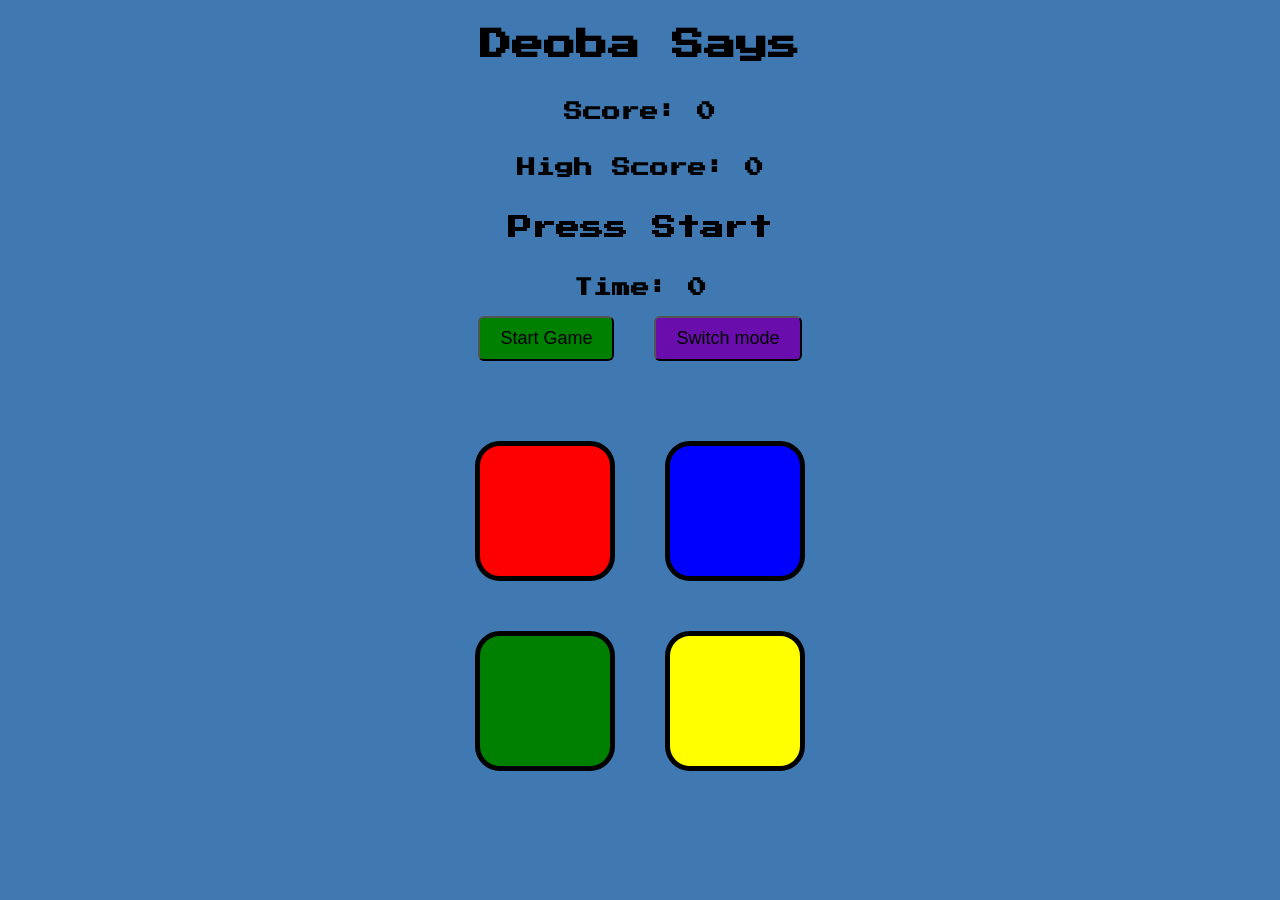
==== index.html @ d534ac56 "initial commit" ====
<!DOCTYPE html>
<html lang="en">
<head>
<meta charset="UTF-8">
<meta name="viewport" content="width=device-width, initial-scale=1.0">
<title>Deoba's Game</title>
<link rel="stylesheet" href="index.css">
<link href="https://fonts.googleapis.com/css?family=Press+Start+2P" rel="stylesheet">
</head>

<body>

<h1>Deoba Says</h1>
<h3 id="score">Score: 0</h3>
<h3 id="high-score">High Score: 0</h3>
<h2 id="level-title">Press Start</h2> 
<h3 id="timer">Time: 0</h3>


<div class="btn">
<button id="start-btn">Start Game</button>  
<a href="index2.html">
<button class="switch-btn" id="myBtn">Switch mode</button>
</a>  <!--- <a href="index2.html" class="switch-btn"><button>Switch mode</button></a> -->
</div>



<div class="page-wrapper">
  <div class="box" style="background-color:red;" id="box1"></div>
  <div class="box" style="background-color:blue;" id="box2"></div>
</div>

<div class="page-wrapper2">
  <div class="box" style="background-color:green;" id="box3"></div>
  <div class="box" style="background-color:yellow;" id="box4"></div>
</div>

<script>

let gamePattern = [];
let userClickedPattern = [];

let buttonColors = ["box1", "box2", "box3", "box4"];

let started = false;
let level = 0;
let score = 0;
let highScore = 0;

const boxes = document.querySelectorAll(".box");

// AUDIO
let audioContext = new (window.AudioContext || window.webkitAudioContext)();

document.addEventListener("click", () => {
  if (audioContext.state === "suspended") {
    audioContext.resume();
  }
});

// START BUTTON
document.getElementById("start-btn").addEventListener("click", function () {
  if (!started) {
    started = true;
    nextSequence();
  }
});

// BOX CLICK
boxes.forEach(box => {
  box.addEventListener("click", function () {

    if (!started) return;

    let userChosenColor = this.id;

    userClickedPattern.push(userChosenColor);

    playSound(userChosenColor);
    flashBox(this);
    checkAnswer(userClickedPattern.length - 1);
  });
});

//Timer function
let timeLeft = 0;
let timerId;

function startTimer() {

  // decide time based on level
  if (level <= 5) {
    timeLeft = 12;
  } 
  else if (level <= 10) {
    timeLeft = 9;
  } 
  else {
    timeLeft = 5;
  }

  document.getElementById("timer").innerText = "Time: " + timeLeft;

  clearInterval(timerId); // stop previous timer if any

  timerId = setInterval(() => {
    timeLeft--;

    document.getElementById("timer").innerText = "Time: " + timeLeft;

    if (timeLeft <= 0) {
      clearInterval(timerId);
      gameOver();
    }
  }, 1000);
}

// NEXT SEQUENCE
function nextSequence() {

  userClickedPattern = [];

  level++;
  score++;

  document.getElementById("level-title").innerText = "Level " + level;
  document.getElementById("score").innerText = "Score: " + score;

  const randomIndex = Math.floor(Math.random() * 4);
  const randomColor = buttonColors[randomIndex];

  gamePattern.push(randomColor);

  playSound(randomColor);

  setTimeout(() => {
    flashBox(document.getElementById(randomColor));
  }, 500);

  startTimer();
}

// FLASH
function flashBox(box) {
  box.classList.add("flash");

  setTimeout(() => {
    box.classList.remove("flash");
  }, 300);
}

// CHECK ANSWER
function checkAnswer(currentIndex) {

  if (userClickedPattern[currentIndex] === gamePattern[currentIndex]) {

    if (userClickedPattern.length === gamePattern.length) {
      setTimeout(nextSequence, 1000);
    }

  } else {
    gameOver();
  }
}

// GAME OVER
function gameOver() {

  playSound("wrong");

  document.body.classList.add("game-over");

  setTimeout(() => {
    document.body.classList.remove("game-over");
  }, 200);

  if (score > highScore) {
    highScore = score;
    document.getElementById("high-score").innerText =
      "High Score: " + highScore;
  }

  setTimeout(() => {
    resetGame(); // 🔥 delay so sound finishes
  }, 300);
}

// RESET
function resetGame() {
  gamePattern = [];
  userClickedPattern = [];
  started = false;
  level = 0;
  score = 0;

   clearInterval(timerId);

  document.getElementById("timer").innerText = "Time: 0";
  document.getElementById("score").innerText = "Score: 0";
  document.getElementById("level-title").innerText = "Press Start";

 
}

// SOUND ENGINE
function playTone(freq) {
  let oscillator = audioContext.createOscillator();
  let gainNode = audioContext.createGain();

  oscillator.connect(gainNode);
  gainNode.connect(audioContext.destination);

  oscillator.frequency.value = freq;
  oscillator.type = "square";

  gainNode.gain.setValueAtTime(0.6, audioContext.currentTime);
  gainNode.gain.exponentialRampToValueAtTime(
    0.0001,
    audioContext.currentTime + 0.4
  );

  oscillator.start();
  oscillator.stop(audioContext.currentTime + 0.4);
}

// SOUND MAP
function playSound(color) {
  switch (color) {
    case "box1":
      playTone(261.6);
      break;
    case "box2":
      playTone(329.6);
      break;
    case "box3":
      playTone(392.0);
      break;
    case "box4":
      playTone(523.3);
      break;
    case "wrong":
      playTone(100);
      break;
  }
}
</script>

</body>
</html>
---- index.css ----
body{
    background-color: rgb(64, 121, 178);
    display: flex;
  flex-direction: column;
  align-items: center;   
}

h1,h2,h3 {
  font-family: 'Press Start 2P', cursive;
  text-align: center; 
}

a {
  text-decoration: none;
}

.btn{
  display: flex;
  gap: 40px;
}

#start-btn {
  padding: 10px 20px;
  font-size: 18px;
  cursor: pointer;
  display: block;
  border-radius: 6px;
  background-color: green;
}
#start-btn:hover{
  background-color: rgb(25, 78, 25);
}


.switch-btn {
  padding: 10px 20px;
  font-size: 18px;
  cursor: pointer;
  display: block;
  border-radius: 6px;
  background-color: #6a0dad;
 text-decoration: none;
}
.switch-btn:hover{
  background-color: rgb(95, 34, 83);
}


.page-wrapper{
    display:flex;
    box-sizing: border-box;
    justify-content: center;
    gap:50px;
    margin-top: 80px;
}






.page-wrapper2 {
    display:flex;
    box-sizing: border-box;
    justify-content: center;
    gap:50px;
    margin-top: 50px;
}

.box { 
    flex-direction: row;
    gap:50px;
    width:130px;
    height:130px;
    border: 5px solid black;
    border-top-left-radius: 25px;
    border-top-right-radius: 25px;
    border-bottom-right-radius: 25px;
    border-bottom-left-radius: 25px;
}


.flash {
  opacity: 0.2;
  transform: scale(1.3);
  transition: 0.2s;
}

.game-over {
  background-color: red;
  transition: 0.2s;
}
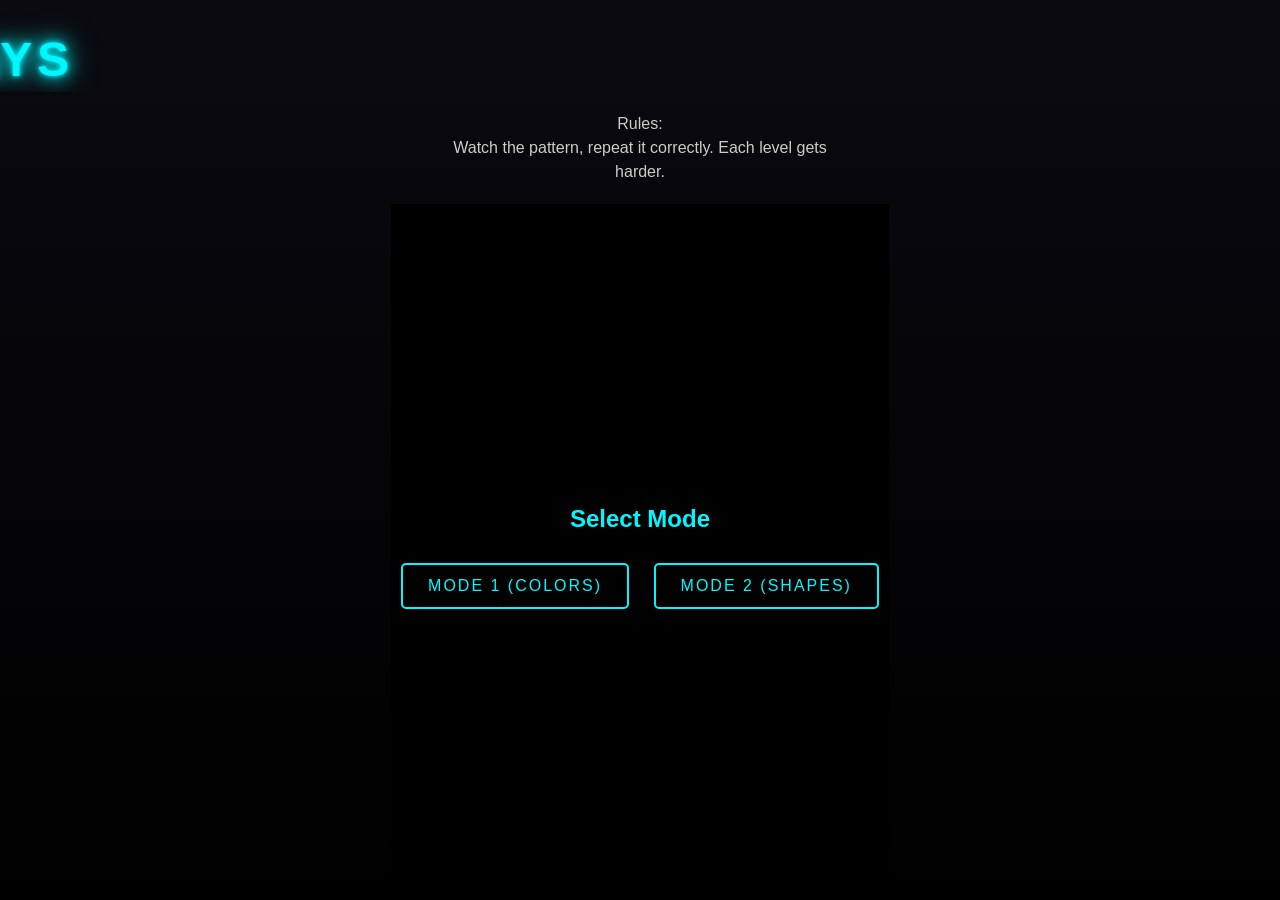
==== commit 85476a4b: "Updated homepage and fixed file references" ====
--- a/index.html
+++ b/index.html
@@ -1,250 +1,30 @@
 <!DOCTYPE html>
 <html lang="en">
 <head>
-<meta charset="UTF-8">
-<meta name="viewport" content="width=device-width, initial-scale=1.0">
-<title>Deoba's Game</title>
-<link rel="stylesheet" href="index.css">
-<link href="https://fonts.googleapis.com/css?family=Press+Start+2P" rel="stylesheet">
+    <meta charset="UTF-8">
+    <meta name="viewport" content="width=device-width, initial-scale=1.0">
+    <title>Document</title>
+    <link rel="stylesheet" href="index.css">
 </head>
+<body>
+    <div id="splash-screen">
+    <marquee behavior="scroll" direction="right">
+<h1> Welcome to Deoba says</h1>
+    </marquee>
+  <p>
+    Rules:<br>
+     Watch the pattern, repeat it correctly. Each level gets harder.
+  </p>
 
-<body>
+<div id="mode-box">
+  <h2>Select Mode</h2>
 
-<h1>Deoba Says</h1>
-<h3 id="score">Score: 0</h3>
-<h3 id="high-score">High Score: 0</h3>
-<h2 id="level-title">Press Start</h2> 
-<h3 id="timer">Time: 0</h3>
-
-
-<div class="btn">
-<button id="start-btn">Start Game</button>  
-<a href="index2.html">
-<button class="switch-btn" id="myBtn">Switch mode</button>
-</a>  <!--- <a href="index2.html" class="switch-btn"><button>Switch mode</button></a> -->
+  <div class="mode-options">
+   <a href="index1.html"><button id="mode1">Mode 1 (Colors)</button></a>
+    <a href="index2.html"><button id="mode2">Mode 2 (Shapes)</button></a>
+  </div>
 </div>
 
-
-
-<div class="page-wrapper">
-  <div class="box" style="background-color:red;" id="box1"></div>
-  <div class="box" style="background-color:blue;" id="box2"></div>
 </div>
-
-<div class="page-wrapper2">
-  <div class="box" style="background-color:green;" id="box3"></div>
-  <div class="box" style="background-color:yellow;" id="box4"></div>
-</div>
-
-<script>
-
-let gamePattern = [];
-let userClickedPattern = [];
-
-let buttonColors = ["box1", "box2", "box3", "box4"];
-
-let started = false;
-let level = 0;
-let score = 0;
-let highScore = 0;
-
-const boxes = document.querySelectorAll(".box");
-
-// AUDIO
-let audioContext = new (window.AudioContext || window.webkitAudioContext)();
-
-document.addEventListener("click", () => {
-  if (audioContext.state === "suspended") {
-    audioContext.resume();
-  }
-});
-
-// START BUTTON
-document.getElementById("start-btn").addEventListener("click", function () {
-  if (!started) {
-    started = true;
-    nextSequence();
-  }
-});
-
-// BOX CLICK
-boxes.forEach(box => {
-  box.addEventListener("click", function () {
-
-    if (!started) return;
-
-    let userChosenColor = this.id;
-
-    userClickedPattern.push(userChosenColor);
-
-    playSound(userChosenColor);
-    flashBox(this);
-    checkAnswer(userClickedPattern.length - 1);
-  });
-});
-
-//Timer function
-let timeLeft = 0;
-let timerId;
-
-function startTimer() {
-
-  // decide time based on level
-  if (level <= 5) {
-    timeLeft = 12;
-  } 
-  else if (level <= 10) {
-    timeLeft = 9;
-  } 
-  else {
-    timeLeft = 5;
-  }
-
-  document.getElementById("timer").innerText = "Time: " + timeLeft;
-
-  clearInterval(timerId); // stop previous timer if any
-
-  timerId = setInterval(() => {
-    timeLeft--;
-
-    document.getElementById("timer").innerText = "Time: " + timeLeft;
-
-    if (timeLeft <= 0) {
-      clearInterval(timerId);
-      gameOver();
-    }
-  }, 1000);
-}
-
-// NEXT SEQUENCE
-function nextSequence() {
-
-  userClickedPattern = [];
-
-  level++;
-  score++;
-
-  document.getElementById("level-title").innerText = "Level " + level;
-  document.getElementById("score").innerText = "Score: " + score;
-
-  const randomIndex = Math.floor(Math.random() * 4);
-  const randomColor = buttonColors[randomIndex];
-
-  gamePattern.push(randomColor);
-
-  playSound(randomColor);
-
-  setTimeout(() => {
-    flashBox(document.getElementById(randomColor));
-  }, 500);
-
-  startTimer();
-}
-
-// FLASH
-function flashBox(box) {
-  box.classList.add("flash");
-
-  setTimeout(() => {
-    box.classList.remove("flash");
-  }, 300);
-}
-
-// CHECK ANSWER
-function checkAnswer(currentIndex) {
-
-  if (userClickedPattern[currentIndex] === gamePattern[currentIndex]) {
-
-    if (userClickedPattern.length === gamePattern.length) {
-      setTimeout(nextSequence, 1000);
-    }
-
-  } else {
-    gameOver();
-  }
-}
-
-// GAME OVER
-function gameOver() {
-
-  playSound("wrong");
-
-  document.body.classList.add("game-over");
-
-  setTimeout(() => {
-    document.body.classList.remove("game-over");
-  }, 200);
-
-  if (score > highScore) {
-    highScore = score;
-    document.getElementById("high-score").innerText =
-      "High Score: " + highScore;
-  }
-
-  setTimeout(() => {
-    resetGame(); // 🔥 delay so sound finishes
-  }, 300);
-}
-
-// RESET
-function resetGame() {
-  gamePattern = [];
-  userClickedPattern = [];
-  started = false;
-  level = 0;
-  score = 0;
-
-   clearInterval(timerId);
-
-  document.getElementById("timer").innerText = "Time: 0";
-  document.getElementById("score").innerText = "Score: 0";
-  document.getElementById("level-title").innerText = "Press Start";
-
- 
-}
-
-// SOUND ENGINE
-function playTone(freq) {
-  let oscillator = audioContext.createOscillator();
-  let gainNode = audioContext.createGain();
-
-  oscillator.connect(gainNode);
-  gainNode.connect(audioContext.destination);
-
-  oscillator.frequency.value = freq;
-  oscillator.type = "square";
-
-  gainNode.gain.setValueAtTime(0.6, audioContext.currentTime);
-  gainNode.gain.exponentialRampToValueAtTime(
-    0.0001,
-    audioContext.currentTime + 0.4
-  );
-
-  oscillator.start();
-  oscillator.stop(audioContext.currentTime + 0.4);
-}
-
-// SOUND MAP
-function playSound(color) {
-  switch (color) {
-    case "box1":
-      playTone(261.6);
-      break;
-    case "box2":
-      playTone(329.6);
-      break;
-    case "box3":
-      playTone(392.0);
-      break;
-    case "box4":
-      playTone(523.3);
-      break;
-    case "wrong":
-      playTone(100);
-      break;
-  }
-}
-</script>
-
 </body>
 </html>
--- a/index.css
+++ b/index.css
@@ -1,92 +1,100 @@
-body{
-    background-color: rgb(64, 121, 178);
-    display: flex;
-  flex-direction: column;
-  align-items: center;   
-}
-
-h1,h2,h3 {
-  font-family: 'Press Start 2P', cursive;
-  text-align: center; 
-}
-
-a {
-  text-decoration: none;
-}
-
-.btn{
-  display: flex;
-  gap: 40px;
-}
-
-#start-btn {
-  padding: 10px 20px;
-  font-size: 18px;
-  cursor: pointer;
-  display: block;
-  border-radius: 6px;
-  background-color: green;
-}
-#start-btn:hover{
-  background-color: rgb(25, 78, 25);
+body {
+  margin: 0;
+  font-family: 'Arial', sans-serif;
+  background: radial-gradient(circle at top, #0f0f1a, #000);
+  color: white;
+  text-align: center;
 }
 
 
-.switch-btn {
-  padding: 10px 20px;
-  font-size: 18px;
-  cursor: pointer;
-  display: block;
-  border-radius: 6px;
-  background-color: #6a0dad;
- text-decoration: none;
-}
-.switch-btn:hover{
-  background-color: rgb(95, 34, 83);
+#splash-screen {
+  height: 100vh;
+  display: flex;
+  flex-direction: column;
+  justify-content: center;
+  align-items: center;
+
+  background: linear-gradient(180deg, #0a0a0f, #000);
 }
 
 
-.page-wrapper{
-    display:flex;
-    box-sizing: border-box;
-    justify-content: center;
-    gap:50px;
-    margin-top: 80px;
+#splash-screen h1 {
+  font-size: 3rem;
+  color: #00f7ff;
+  text-transform: uppercase;
+  letter-spacing: 5px;
+
+  text-shadow:
+    0 0 5px #00f7ff,
+    0 0 15px #00f7ff,
+    0 0 30px #00f7ff;
+}
+
+
+#splash-screen p {
+  max-width: 400px;
+  margin: 20px auto;
+  font-size: 1rem;
+  color: #ccc;
+  line-height: 1.5;
+}
+
+
+#splash-screen button {
+  margin: 10px;
+  padding: 12px 25px;
+
+  font-size: 1rem;
+  text-transform: uppercase;
+  letter-spacing: 2px;
+
+  background: transparent;
+  color: #00f7ff;
+
+  border: 2px solid #00f7ff;
+  border-radius: 5px;
+
+  cursor: pointer;
+  transition: 0.3s;
 }
 
 
 
+#mode-box {
+  height: 100vh;
+  display: flex;
+  flex-direction: column;
+  justify-content: center;
+  align-items: center;
 
-
-
-.page-wrapper2 {
-    display:flex;
-    box-sizing: border-box;
-    justify-content: center;
-    gap:50px;
-    margin-top: 50px;
+  background: #000;
+  color: #00f7ff;
 }
 
-.box { 
-    flex-direction: row;
-    gap:50px;
-    width:130px;
-    height:130px;
-    border: 5px solid black;
-    border-top-left-radius: 25px;
-    border-top-right-radius: 25px;
-    border-bottom-right-radius: 25px;
-    border-bottom-left-radius: 25px;
+.mode-options button {
+  margin: 10px;
+  padding: 12px 25px;
+
+  background: transparent;
+  border: 2px solid #00f7ff;
+  color: #00f7ff;
+
+  cursor: pointer;
+  transition: 0.3s;
+}
+
+.mode-options button:hover {
+  background: #00f7ff;
+  color: black;
 }
 
 
-.flash {
-  opacity: 0.2;
-  transform: scale(1.3);
-  transition: 0.2s;
+@keyframes blink {
+  0% { opacity: 1; }
+  50% { opacity: 0.3; }
+  100% { opacity: 1; }
 }
 
-.game-over {
-  background-color: red;
-  transition: 0.2s;
+#start-btn {
+  animation: blink 1.5s infinite;
 }
